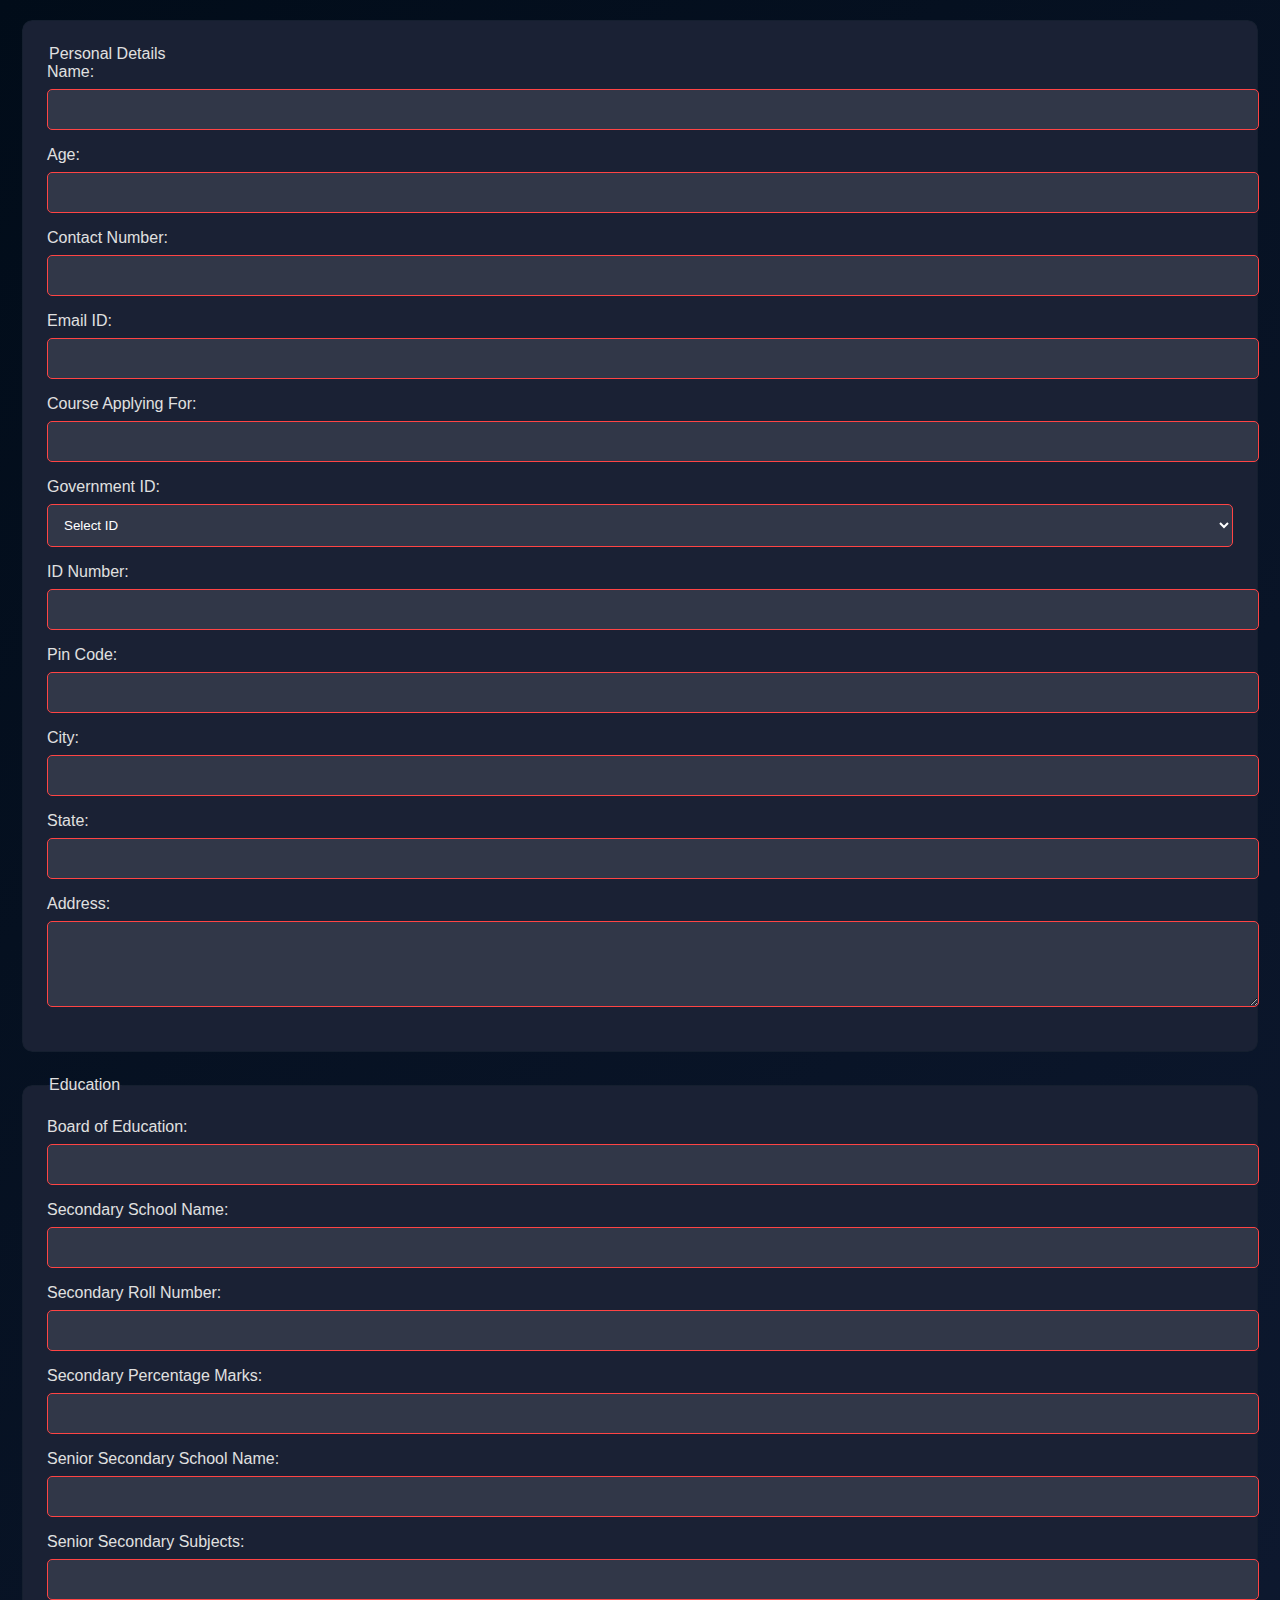
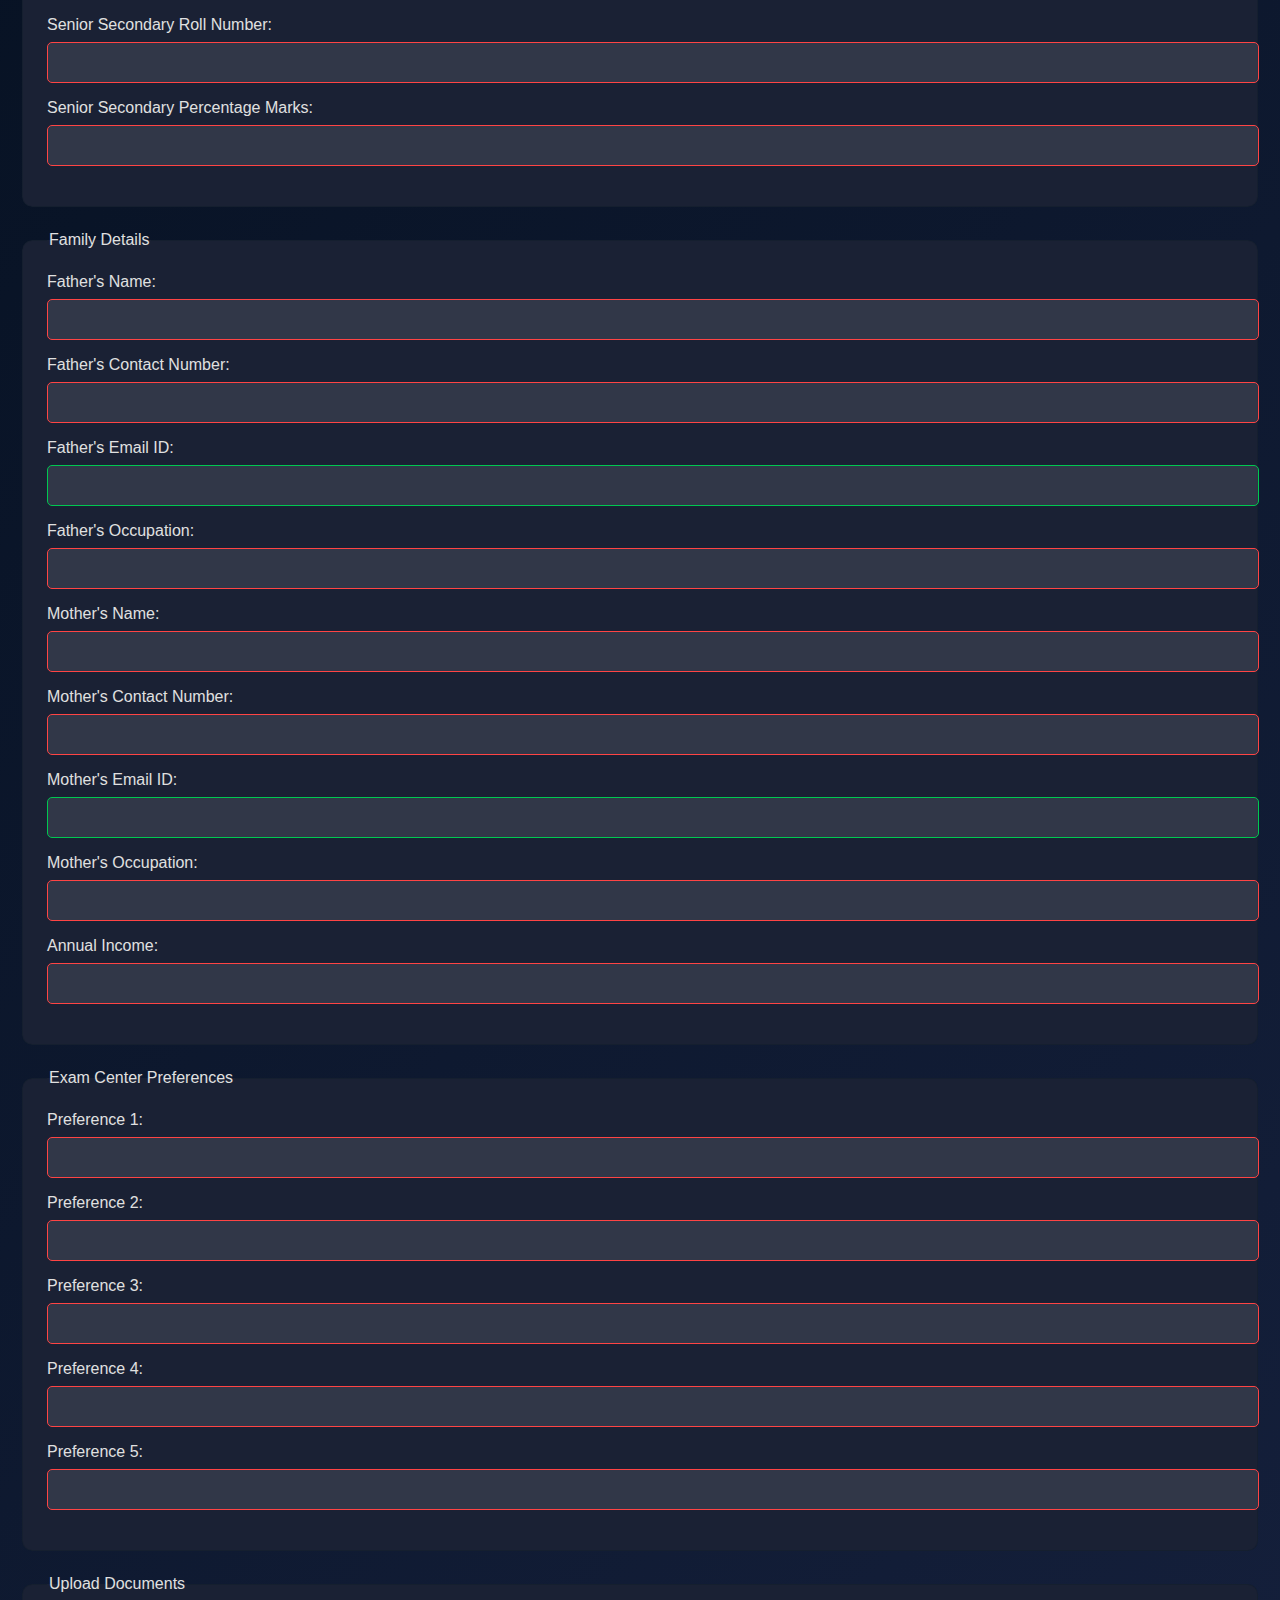
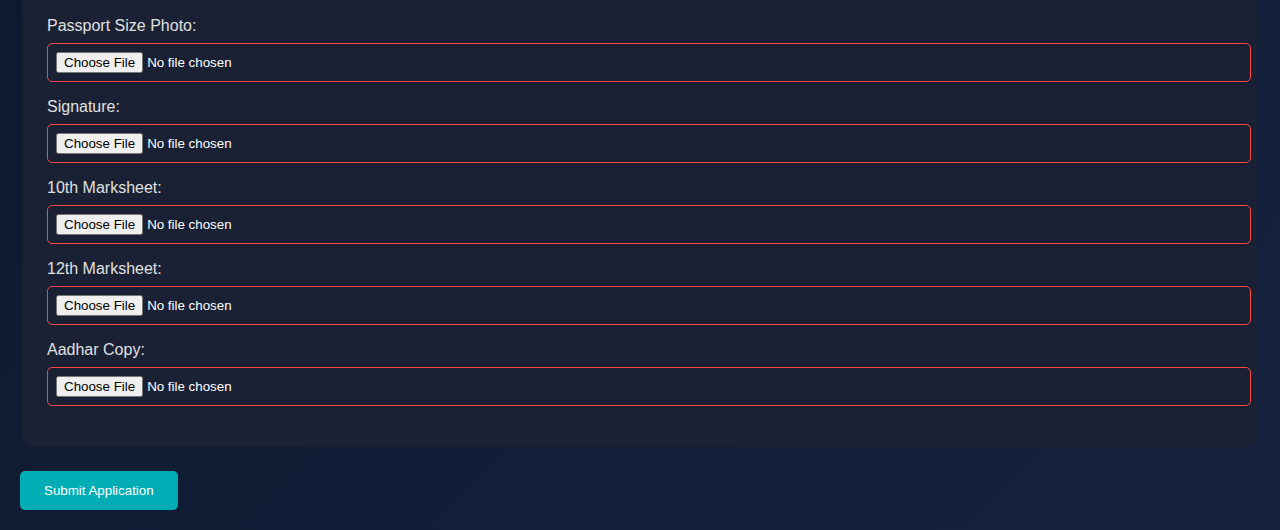
==== data.html @ db1d6fd7 "Create data.html" ====
<!DOCTYPE html>
<html>
  <head>
    <meta charset="UTF-8" />
    <meta name="viewport" content="width=device-width, initial-scale=1.0" />
    <title>Application Form</title>
    <link rel="stylesheet" href="data-styles.css" />
    <style>
      .error-message {
        color: red;
        font-size: 0.8em;
        margin-top: 0.25em;
      }

      input:invalid, select:invalid, textarea:invalid {
        border-color: #ff4444;
      }

      input:valid, select:valid, textarea:valid {
        border-color: #00C851;
      }

      .spinner {
        display: inline-block;
        width: 1rem;
        height: 1rem;
        border: 2px solid rgba(255,255,255,.3);
        border-radius: 50%;
        border-top-color: #fff;
        animation: spin 1s ease-in-out infinite;
        margin-right: 8px;
      }
      
      @keyframes spin {
        to { transform: rotate(360deg); }
      }
    </style>
  </head>

  <body>
    <form id="myForm" action="user.html" method="get" enctype="multipart/form-data">
      <fieldset>
        <section class="personel">
        <legend>Personal Details</legend>
        <div>
          <label for="name">Name:</label>
          <input type="text" id="name" name="name" required />
        </div>
        <div>
          <label for="age">Age:</label>
          <input type="number" id="age" name="age" required min="16" max="100" />
        </div>
        <div>
          <label for="contact-number">Contact Number:</label>
          <input
            type="tel"
            id="contact-number"
            name="contact-number"
            required
            pattern="[0-9]{10}"
          />
        </div>
        <div>
          <label for="email">Email ID:</label>
          <input type="email" id="email" name="email" required />
        </div>
        <div>
          <label for="course">Course Applying For:</label>
          <input type="text" id="course" name="course" required />
        </div>
        <div>
          <label for="government-id">Government ID:</label>
          <select id="government-id" name="government-id" required>
            <option value="">Select ID</option>
            <option value="aadhar">Aadhar Card</option>
            <option value="passport">Passport</option>
            <option value="voter-id">Voter ID</option>
          </select>
        </div>
        <div>
          <label for="id-number">ID Number:</label>
          <input type="text" id="id-number" name="id-number" required />
        </div>
        <div>
          <label for="pincode">Pin Code:</label>
          <input type="text" id="pincode" name="pincode" required pattern="[0-9]{6}" />
        </div>
        <div>
          <label for="city">City:</label>
          <input type="text" id="city" name="city" required />
        </div>
        <div>
          <label for="state">State:</label>
          <input type="text" id="state" name="state" required />
        </div>
        <div>
          <label for="address">Address:</label>
          <textarea
            id="address"
            name="address"
            rows="4"
            cols="50"
            required
          ></textarea>
        </div>
      </section>
      </fieldset>

      <fieldset>
        <legend>Education</legend>
        <div>
          <label for="board-of-ed">Board of Education:</label>
          <input type="text" id="board-of-ed" name="board-of-ed" required />
        </div>
        <div>
          <label for="secondary-school">Secondary School Name:</label>
          <input
            type="text"
            id="secondary-school"
            name="secondary-school"
            required
          />
        </div>
        <div>
          <label for="secondary-roll">Secondary Roll Number:</label>
          <input
            type="text"
            id="secondary-roll"
            name="secondary-roll"
            required
          />
        </div>
        <div>
          <label for="secondary-marks">Secondary Percentage Marks:</label>
          <input
            type="number"
            id="secondary-marks"
            name="secondary-marks"
            required
            min="0"
            max="100"
            step="0.01"
          />
        </div>
        <div>
          <label for="senior-secondary-school">Senior Secondary School Name:</label>
          <input
            type="text"
            id="senior-secondary-school"
            name="senior-secondary-school"
            required
          />
        </div>
        <div>
          <label for="senior-subjects">Senior Secondary Subjects:</label>
          <input
            type="text"
            id="senior-subjects"
            name="senior-subjects"
            required
          />
        </div>
        <div>
          <label for="senior-roll">Senior Secondary Roll Number:</label>
          <input type="text" id="senior-roll" name="senior-roll" required />
        </div>
        <div>
          <label for="senior-marks">Senior Secondary Percentage Marks:</label>
          <input
            type="number"
            id="senior-marks"
            name="senior-marks"
            required
            min="0"
            max="100"
            step="0.01"
          />
        </div>
      </fieldset>

      <fieldset>
        <legend>Family Details</legend>
        <div>
          <label for="father-name">Father's Name:</label>
          <input type="text" id="father-name" name="father-name" required />
        </div>
        <div>
          <label for="father-contact">Father's Contact Number:</label>
          <input
            type="tel"
            id="father-contact"
            name="father-contact"
            required
            pattern="[0-9]{10}"
          />
        </div>
        <div>
          <label for="father-email">Father's Email ID:</label>
          <input type="email" id="father-email" name="father-email" />
        </div>
        <div>
          <label for="father-occupation">Father's Occupation:</label>
          <input
            type="text"
            id="father-occupation"
            name="father-occupation"
            required
          />
        </div>
        <div>
          <label for="mother-name">Mother's Name:</label>
          <input type="text" id="mother-name" name="mother-name" required />
        </div>
        <div>
          <label for="mother-contact">Mother's Contact Number:</label>
          <input
            type="tel"
            id="mother-contact"
            name="mother-contact"
            required
            pattern="[0-9]{10}"
          />
        </div>
        <div>
          <label for="mother-email">Mother's Email ID:</label>
          <input type="email" id="mother-email" name="mother-email" />
        </div>
        <div>
          <label for="mother-occupation">Mother's Occupation:</label>
          <input
            type="text"
            id="mother-occupation"
            name="mother-occupation"
            required
          />
        </div>
        <div>
          <label for="annual-income">Annual Income:</label>
          <input
            type="number"
            id="annual-income"
            name="annual-income"
            required
            min="0"
          />
        </div>
      </fieldset>

      <fieldset>
        <legend>Exam Center Preferences</legend>
        <div>
          <label for="exam-center-1">Preference 1:</label>
          <input type="text" id="exam-center-1" name="exam-center-1" required />
        </div>
        <div>
          <label for="exam-center-2">Preference 2:</label>
          <input type="text" id="exam-center-2" name="exam-center-2" required />
        </div>
        <div>
          <label for="exam-center-3">Preference 3:</label>
          <input type="text" id="exam-center-3" name="exam-center-3" required />
        </div>
        <div>
          <label for="exam-center-4">Preference 4:</label>
          <input type="text" id="exam-center-4" name="exam-center-4" required/>
        </div>
        <div>
          <label for="exam-center-5">Preference 5:</label>
          <input type="text" id="exam-center-5" name="exam-center-5" required />
        </div>
      </fieldset>

      <fieldset>
        <legend>Upload Documents</legend>
        <div>
          <label for="passport-photo">Passport Size Photo:</label>
          <input
            type="file"
            id="passport-photo"
            name="passport-photo"
            accept="image/*"
            required
          />
        </div>
        <div>
          <label for="signature">Signature:</label>
          <input
            type="file"
            id="signature"
            name="signature"
            accept="image/*"
            required
          />
        </div>
        <div>
          <label for="10th-marksheet">10th Marksheet:</label>
          <input
            type="file"
            id="10th-marksheet"
            name="10th-marksheet"
            accept=".pdf, .jpg, .jpeg, .png"
            required
          />
        </div>
        <div>
          <label for="12th-marksheet">12th Marksheet:</label>
          <input
            type="file"
            id="12th-marksheet"
            name="12th-marksheet"
            accept=".pdf, .jpg, .jpeg, .png"
            required
          />
        </div>
        <div>
          <label for="adhar-copy">Aadhar Copy:</label>
          <input
            type="file"
            id="adhar-copy"
            name="adhar-copy"
            accept=".pdf, .jpg, .jpeg, .png"
            required
          />
          
        </div>
      </fieldset>

      <button type="submit" class="btn btn-primary" id="submitBtn">Submit Application</button>
    </form>

    <script>
      document.getElementById('myForm').addEventListener('submit', function(e) {
          e.preventDefault();
          clearErrors();
          
          if(validateForm()) {
              const submitBtn = document.getElementById('submitBtn');
              submitBtn.disabled = true;
              submitBtn.innerHTML = '<span class="spinner"></span> Processing...';
              this.submit();
          }
      });

      function clearErrors() {
          const errorElements = document.querySelectorAll('.error-message');
          errorElements.forEach(el => el.remove());
      }

      function showError(inputElement, message) {
          const errorElement = document.createElement('div');
          errorElement.className = 'error-message';
          errorElement.textContent = message;
          inputElement.parentNode.insertBefore(errorElement, inputElement.nextSibling);
          inputElement.focus();
      }

      function validateForm() {
          let isValid = true;
          
          // Personal Details Validation
          const name = document.getElementById('name');
          if (!name.value.trim()) {
              showError(name, 'Please enter your full name');
              isValid = false;
          }
          
          const age = document.getElementById('age');
          if (age.value < 16 || age.value > 100) {
              showError(age, 'Age must be between 16 and 100');
              isValid = false;
          }
          
          const contact = document.getElementById('contact-number');
          if (!/^\d{10}$/.test(contact.value)) {
              showError(contact, 'Please enter a valid 10-digit phone number');
              isValid = false;
          }
          
          const email = document.getElementById('email');
          if (!/^[^\s@]+@[^\s@]+\.[^\s@]+$/.test(email.value)) {
              showError(email, 'Please enter a valid email address');
              isValid = false;
          }
          
          const idType = document.getElementById('government-id').value;
          const idNumber = document.getElementById('id-number');
          
          if (idType === 'aadhar' && !/^\d{12}$/.test(idNumber.value)) {
              showError(idNumber, 'Aadhar number must be 12 digits');
              isValid = false;
          } else if (idType === 'passport' && !/^[A-Z][0-9]{7}$/.test(idNumber.value)) {
              showError(idNumber, 'Passport number format invalid (e.g., A1234567)');
              isValid = false;
          } else if (idType === 'voter-id' && !/^[A-Z]{3}[0-9]{7}$/.test(idNumber.value)) {
              showError(idNumber, 'Voter ID format invalid (e.g., ABC1234567)');
              isValid = false;
          }
          
          const pincode = document.getElementById('pincode');
          if (!/^\d{6}$/.test(pincode.value)) {
              showError(pincode, 'Pin code must be 6 digits');
              isValid = false;
          }
          
          // Exam Center Validation
          for (let i = 1; i <= 5; i++) {
              const center = document.getElementById(`exam-center-${i}`);
              if (!center.value.trim()) {
                  showError(center, `Exam center preference ${i} is required`);
                  isValid = false;
              }
          }
          
          // File Upload Validation
          const requiredFiles = [
              'passport-photo',
              'signature',
              '10th-marksheet',
              '12th-marksheet',
              'adhar-copy'
          ];
          
          requiredFiles.forEach(id => {
              const fileInput = document.getElementById(id);
              if (fileInput.files.length === 0) {
                  showError(fileInput, 'This file is required');
                  isValid = false;
              } else {
                  const file = fileInput.files[0];
                  const validImageTypes = ['image/jpeg', 'image/png'];
                  const validDocTypes = ['application/pdf', ...validImageTypes];
                  
                  if (file.size > 2 * 1024 * 1024) {
                      showError(fileInput, 'File size must be less than 2MB');
                      isValid = false;
                  }
                  
                  if ((id === 'passport-photo' || id === 'signature') && 
                      !validImageTypes.includes(file.type)) {
                      showError(fileInput, 'Only JPEG or PNG images allowed');
                      isValid = false;
                  } else if (!validDocTypes.includes(file.type)) {
                      showError(fileInput, 'Only PDF, JPEG, or PNG files allowed');
                      isValid = false;
                  }
              }
          });
          
          return isValid;
      }
    </script>
  </body>
</html>
---- data-styles.css ----
body {
  font-family: "Inter", sans-serif;
  background: linear-gradient(135deg, #010c19, #16213e);
  color: #e0e0e0;
  margin: 0;
  padding: 20px;
}

/* === Form Container === */
.form-container {
  background: rgba(60, 116, 228, 0.05);
  padding: 2rem;
  border-radius: 15px;
  box-shadow: 0 8px 16px rgba(0, 0, 0, 0.3);
  width: 100%;
  max-width: 1200px; /* Increased max-width for horizontal layout */
}

/* === Horizontal Layout === */
.form-sections {
  display: flex;
  flex-wrap: wrap;
  gap: 20px;
}

.form-section {
  flex: 1;
  min-width: 300px; /* Minimum width for each column */
}

/* === Fieldset Sections === */
fieldset {
  border: 1px solid rgba(4, 26, 31, 0.2);
  border-radius: 10px;
  padding: 1.5rem;
  margin-bottom: 1.5rem;
  background: #1a2134;
  height: 100%; /* Make fieldsets take full height of their container */
}

/* === Form Inputs === */
label {
  display: block;
  margin-bottom: 0.5rem;
  color: #e0e0e0;
}

input, select, textarea {
  width: 100%;
  padding: 0.75rem;
  margin-bottom: 1rem;
  border: 1px solid rgba(100, 112, 223, 0.2);
  border-radius: 5px;
  background: rgba(255, 255, 255, 0.1);
  color: #ffffff;
}

/* === Submit Button === */
.submit-container {
  display: flex;
  justify-content: center;
  margin-top: 20px;
}

button[type="submit"] {
  padding: 12px 24px;
  background: #00adb5;
  color: white;
  border: none;
  border-radius: 5px;
  cursor: pointer;
  transition: background 0.3s;
}

button[type="submit"]:hover {
  background: #008b92;
}

/* === File Input Styling === */
input[type="file"] {
  padding: 0.5rem;
  background: transparent;
}

/* === Responsive Design === */
@media (max-width: 768px) {
  .form-sections {
    flex-direction: column;
  }
  
  .form-section {
    min-width: 100%;
  }
}
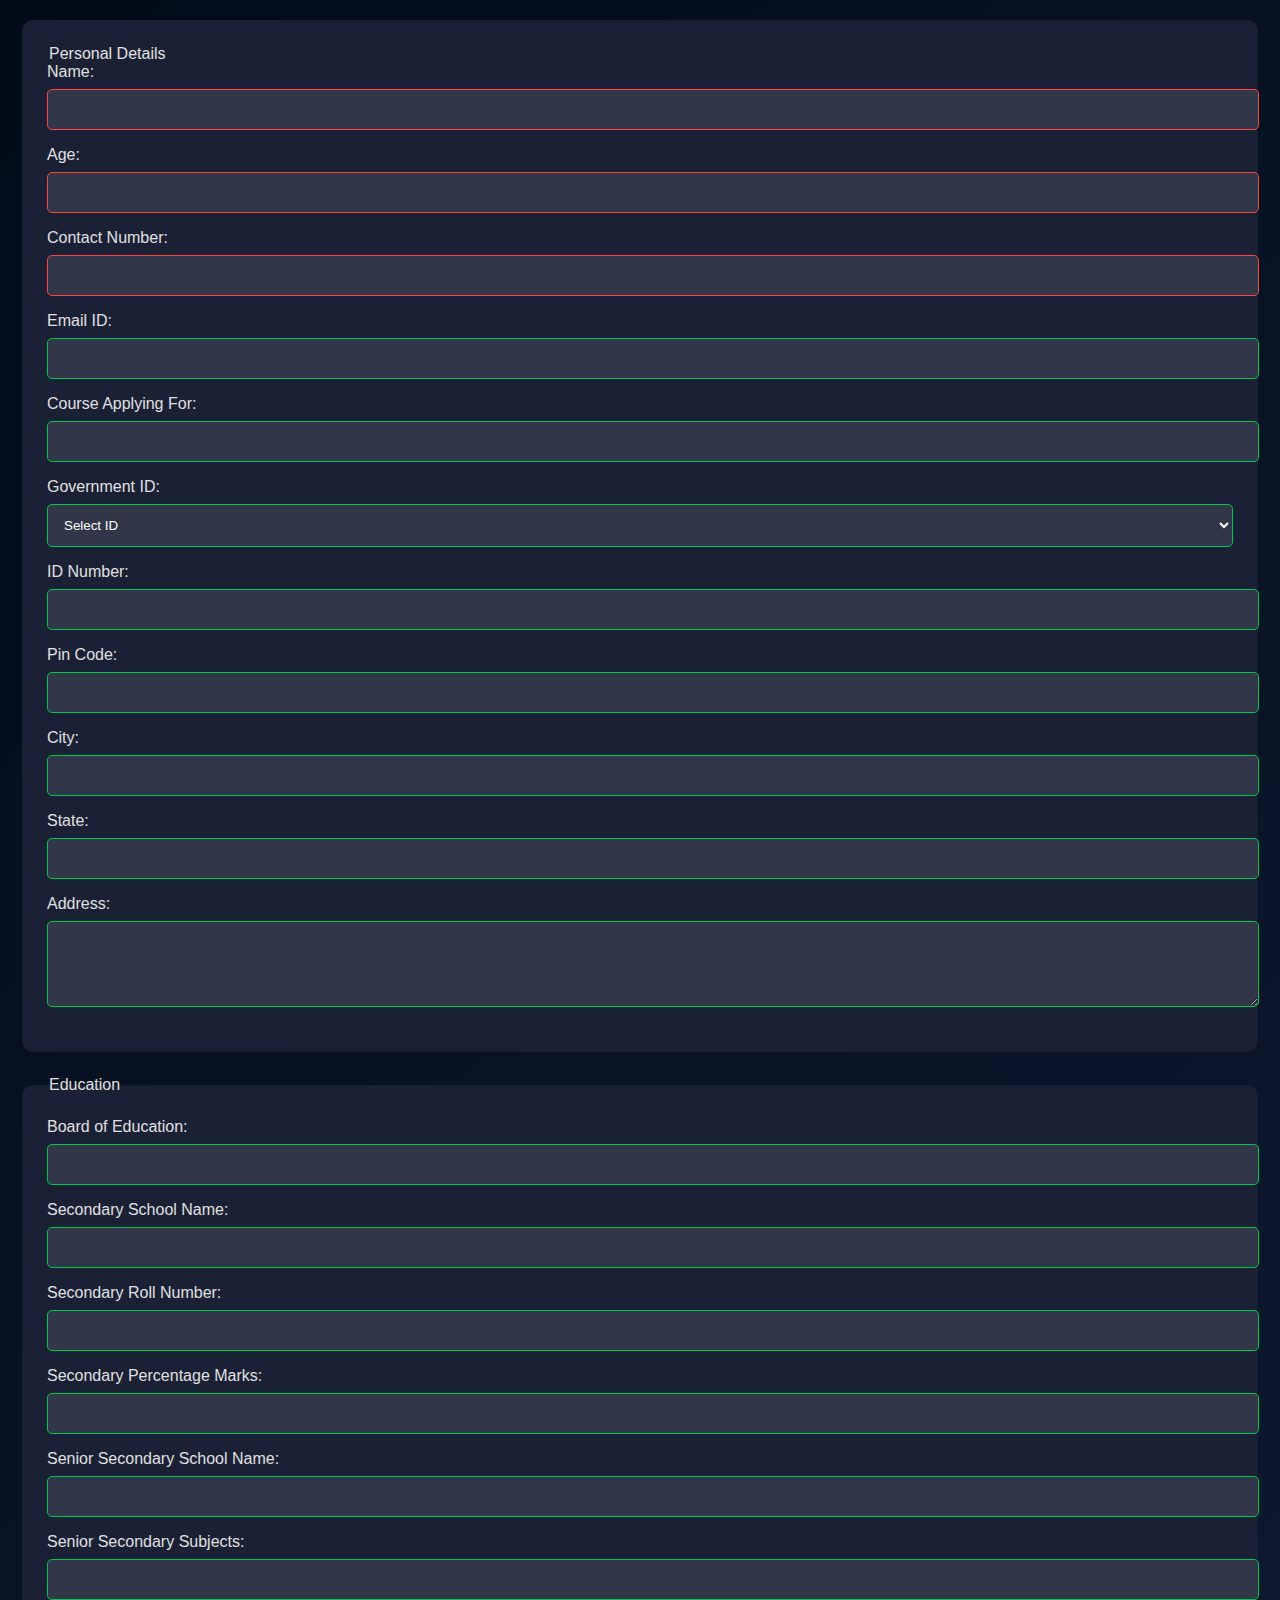
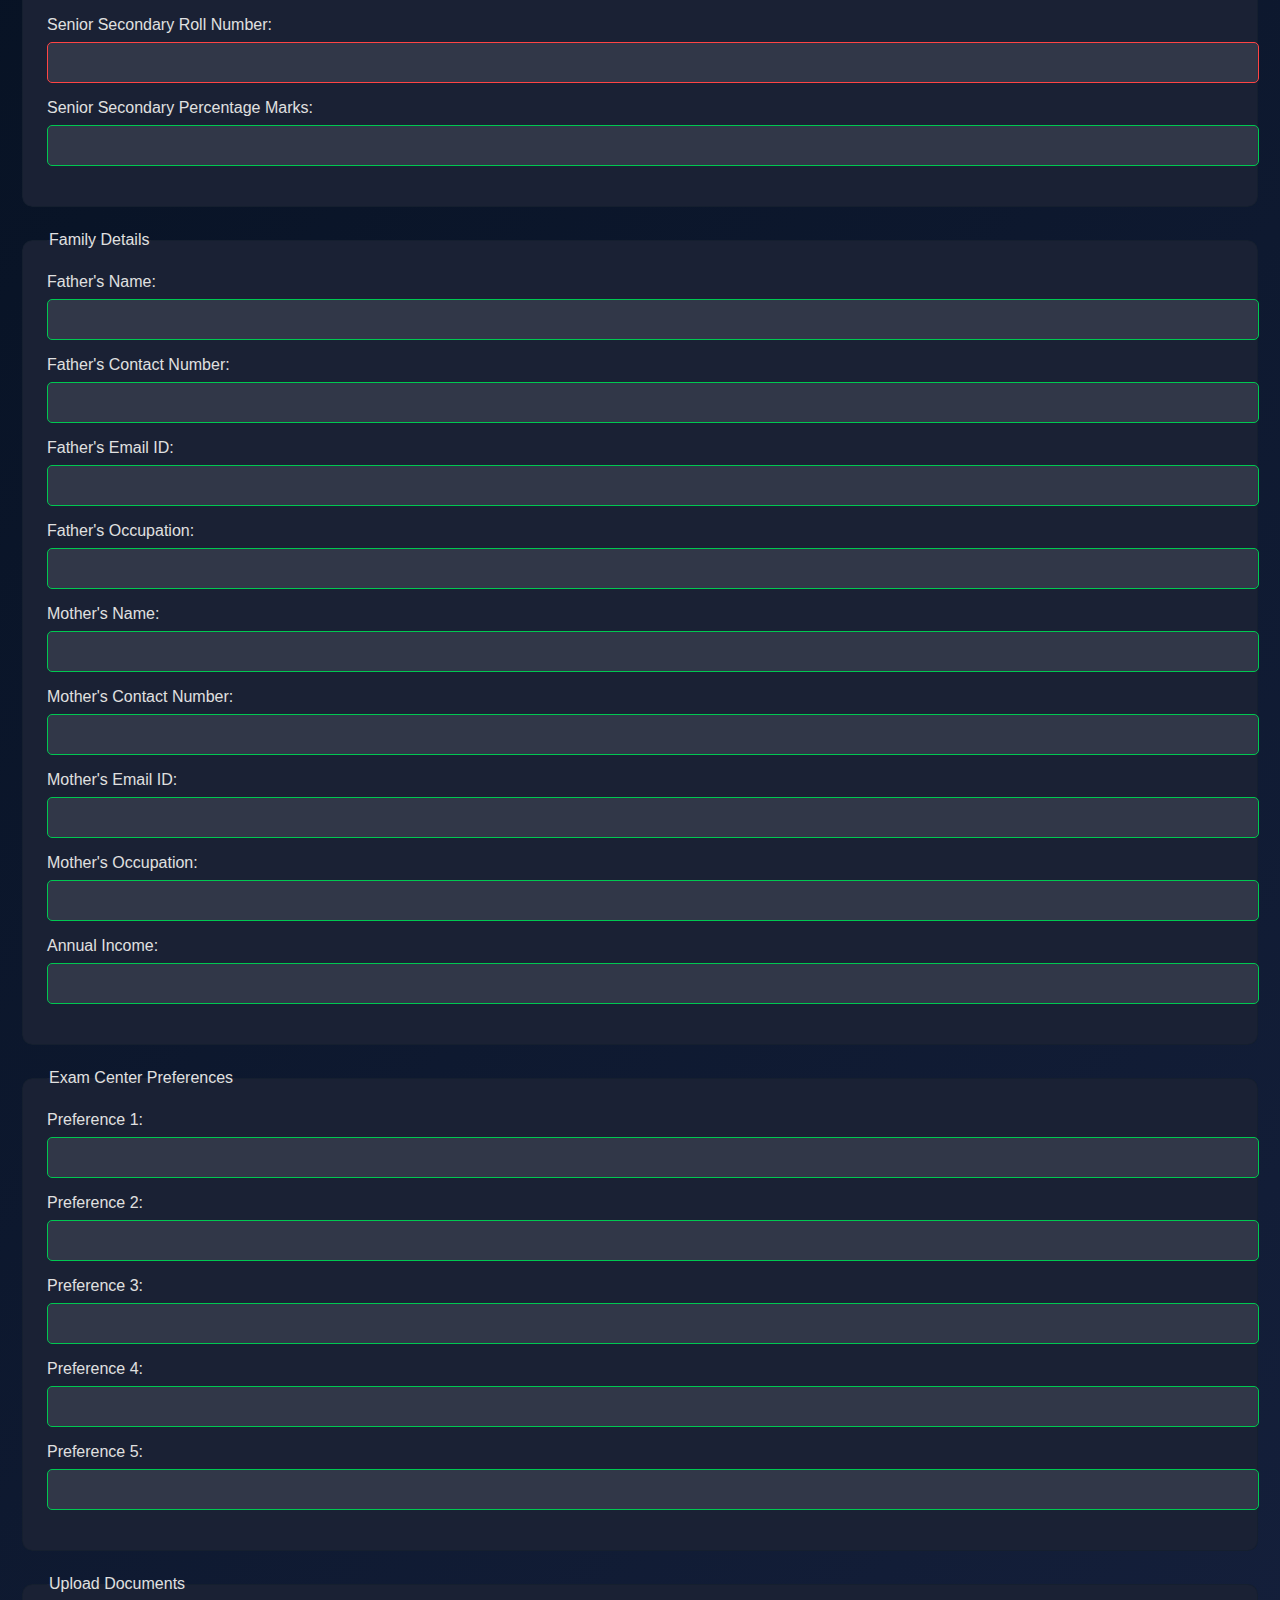
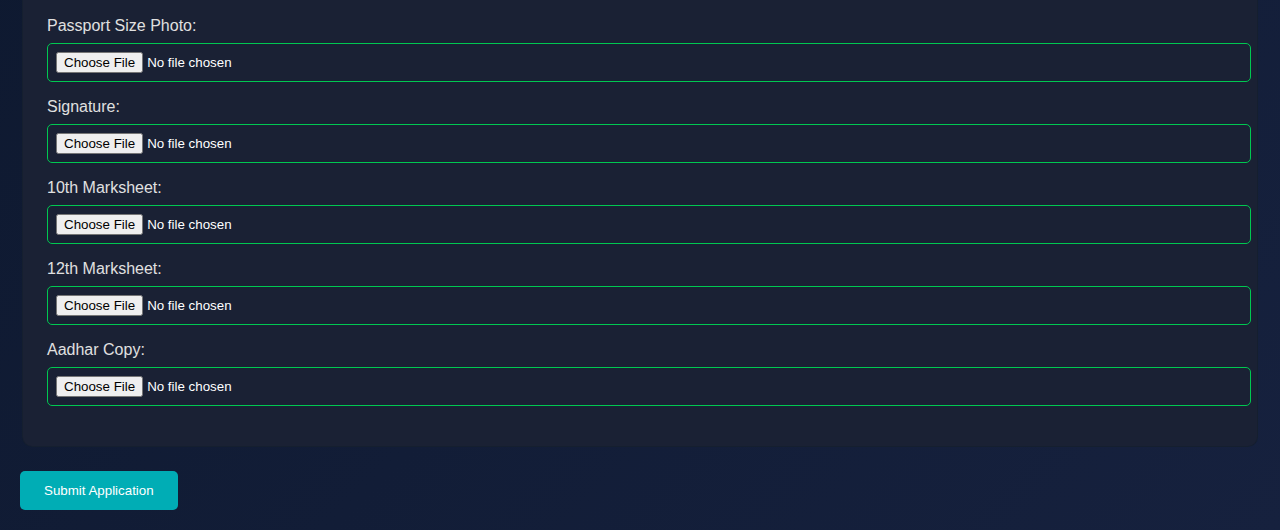
==== commit 97640c35: "Update data.html" ====
--- a/data.html
+++ b/data.html
@@ -62,15 +62,15 @@
         </div>
         <div>
           <label for="email">Email ID:</label>
-          <input type="email" id="email" name="email" required />
+          <input type="email" id="email" name="email" />
         </div>
         <div>
           <label for="course">Course Applying For:</label>
-          <input type="text" id="course" name="course" required />
+          <input type="text" id="course" name="course"  />
         </div>
         <div>
           <label for="government-id">Government ID:</label>
-          <select id="government-id" name="government-id" required>
+          <select id="government-id" name="government-id"  >
             <option value="">Select ID</option>
             <option value="aadhar">Aadhar Card</option>
             <option value="passport">Passport</option>
@@ -79,19 +79,19 @@
         </div>
         <div>
           <label for="id-number">ID Number:</label>
-          <input type="text" id="id-number" name="id-number" required />
+          <input type="text" id="id-number" name="id-number"  />
         </div>
         <div>
           <label for="pincode">Pin Code:</label>
-          <input type="text" id="pincode" name="pincode" required pattern="[0-9]{6}" />
+          <input type="text" id="pincode" name="pincode"  pattern="[0-9]{6}" />
         </div>
         <div>
           <label for="city">City:</label>
-          <input type="text" id="city" name="city" required />
+          <input type="text" id="city" name="city"  />
         </div>
         <div>
           <label for="state">State:</label>
-          <input type="text" id="state" name="state" required />
+          <input type="text" id="state" name="state"  />
         </div>
         <div>
           <label for="address">Address:</label>
@@ -100,7 +100,6 @@
             name="address"
             rows="4"
             cols="50"
-            required
           ></textarea>
         </div>
       </section>
@@ -110,7 +109,7 @@
         <legend>Education</legend>
         <div>
           <label for="board-of-ed">Board of Education:</label>
-          <input type="text" id="board-of-ed" name="board-of-ed" required />
+          <input type="text" id="board-of-ed" name="board-of-ed"  />
         </div>
         <div>
           <label for="secondary-school">Secondary School Name:</label>
@@ -118,7 +117,6 @@
             type="text"
             id="secondary-school"
             name="secondary-school"
-            required
           />
         </div>
         <div>
@@ -127,7 +125,6 @@
             type="text"
             id="secondary-roll"
             name="secondary-roll"
-            required
           />
         </div>
         <div>
@@ -136,7 +133,6 @@
             type="number"
             id="secondary-marks"
             name="secondary-marks"
-            required
             min="0"
             max="100"
             step="0.01"
@@ -148,7 +144,6 @@
             type="text"
             id="senior-secondary-school"
             name="senior-secondary-school"
-            required
           />
         </div>
         <div>
@@ -157,7 +152,6 @@
             type="text"
             id="senior-subjects"
             name="senior-subjects"
-            required
           />
         </div>
         <div>
@@ -170,7 +164,6 @@
             type="number"
             id="senior-marks"
             name="senior-marks"
-            required
             min="0"
             max="100"
             step="0.01"
@@ -182,7 +175,7 @@
         <legend>Family Details</legend>
         <div>
           <label for="father-name">Father's Name:</label>
-          <input type="text" id="father-name" name="father-name" required />
+          <input type="text" id="father-name" name="father-name"  />
         </div>
         <div>
           <label for="father-contact">Father's Contact Number:</label>
@@ -190,7 +183,6 @@
             type="tel"
             id="father-contact"
             name="father-contact"
-            required
             pattern="[0-9]{10}"
           />
         </div>
@@ -204,12 +196,11 @@
             type="text"
             id="father-occupation"
             name="father-occupation"
-            required
           />
         </div>
         <div>
           <label for="mother-name">Mother's Name:</label>
-          <input type="text" id="mother-name" name="mother-name" required />
+          <input type="text" id="mother-name" name="mother-name"  />
         </div>
         <div>
           <label for="mother-contact">Mother's Contact Number:</label>
@@ -217,7 +208,6 @@
             type="tel"
             id="mother-contact"
             name="mother-contact"
-            required
             pattern="[0-9]{10}"
           />
         </div>
@@ -231,7 +221,6 @@
             type="text"
             id="mother-occupation"
             name="mother-occupation"
-            required
           />
         </div>
         <div>
@@ -240,7 +229,6 @@
             type="number"
             id="annual-income"
             name="annual-income"
-            required
             min="0"
           />
         </div>
@@ -250,23 +238,23 @@
         <legend>Exam Center Preferences</legend>
         <div>
           <label for="exam-center-1">Preference 1:</label>
-          <input type="text" id="exam-center-1" name="exam-center-1" required />
+          <input type="text" id="exam-center-1" name="exam-center-1"  />
         </div>
         <div>
           <label for="exam-center-2">Preference 2:</label>
-          <input type="text" id="exam-center-2" name="exam-center-2" required />
+          <input type="text" id="exam-center-2" name="exam-center-2"  />
         </div>
         <div>
           <label for="exam-center-3">Preference 3:</label>
-          <input type="text" id="exam-center-3" name="exam-center-3" required />
+          <input type="text" id="exam-center-3" name="exam-center-3"  />
         </div>
         <div>
           <label for="exam-center-4">Preference 4:</label>
-          <input type="text" id="exam-center-4" name="exam-center-4" required/>
+          <input type="text" id="exam-center-4" name="exam-center-4" />
         </div>
         <div>
           <label for="exam-center-5">Preference 5:</label>
-          <input type="text" id="exam-center-5" name="exam-center-5" required />
+          <input type="text" id="exam-center-5" name="exam-center-5"  />
         </div>
       </fieldset>
 
@@ -279,7 +267,6 @@
             id="passport-photo"
             name="passport-photo"
             accept="image/*"
-            required
           />
         </div>
         <div>
@@ -289,7 +276,6 @@
             id="signature"
             name="signature"
             accept="image/*"
-            required
           />
         </div>
         <div>
@@ -299,7 +285,6 @@
             id="10th-marksheet"
             name="10th-marksheet"
             accept=".pdf, .jpg, .jpeg, .png"
-            required
           />
         </div>
         <div>
@@ -309,7 +294,6 @@
             id="12th-marksheet"
             name="12th-marksheet"
             accept=".pdf, .jpg, .jpeg, .png"
-            required
           />
         </div>
         <div>
@@ -319,7 +303,6 @@
             id="adhar-copy"
             name="adhar-copy"
             accept=".pdf, .jpg, .jpeg, .png"
-            required
           />
           
         </div>
